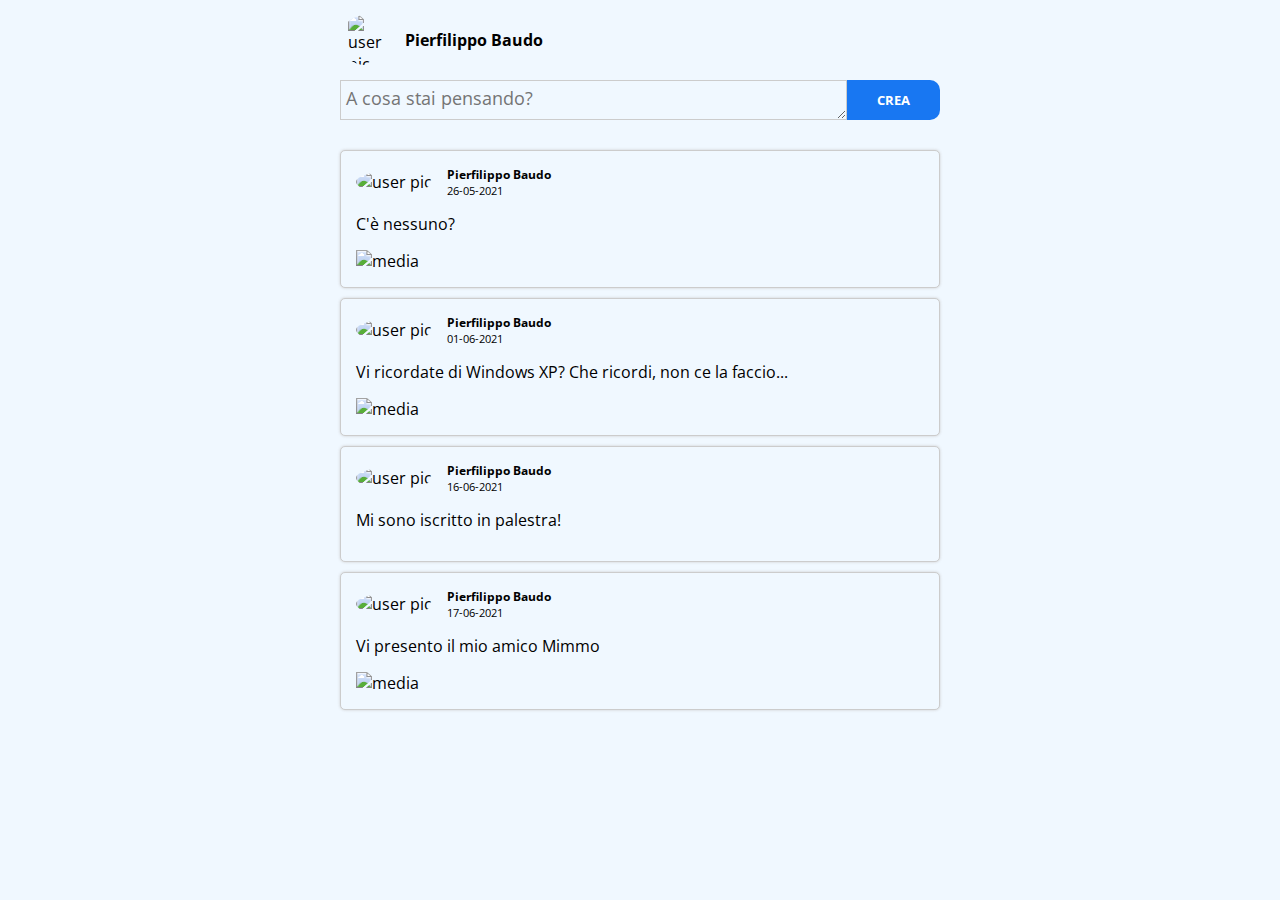
==== index.html @ 67662f17 "tasks in vue" ====
<!DOCTYPE html>
<html lang="en">
<head>
    <meta charset="UTF-8">
    <meta http-equiv="X-UA-Compatible" content="IE=edge">
    <meta name="viewport" content="width=device-width, initial-scale=1.0">
    <title>My Social Profile</title>

    <link rel="preconnect" href="https://fonts.googleapis.com">
    <link rel="preconnect" href="https://fonts.gstatic.com" crossorigin>
    <link href="https://fonts.googleapis.com/css2?family=Open+Sans:wght@400;700&display=swap" rel="stylesheet">

    <link rel="stylesheet" href="css/style.css">
</head>
<body>

    <div id="profile-page">

        <div class="user-details">
            <!-- <div class="user-pic"><img src="img/user-default.png" alt="user pic"></div>
            <div class="user-name">Pippo Baudo</div> -->
        </div>

        <div class="new-post">
            <textarea placeholder="A cosa stai pensando?"></textarea>
            <button class="send">CREA</button>
        </div>

        <div class="post-list">

            <!-- <div class="post">
                <div class="post-details">
                    <div class="user-pic">
                        <img src="img/user-default.png" alt="user pic">
                    </div>
                    <div class="details">
                        <div class="user-name">Pippo Baudo</div>
                        <div class="post-date">May 26</div>
                    </div>
                </div> 
                <div class="post-text">
                    Lorem ipsum!
                </div>

                <div class="post-media">
                    <img src="img/windows-xp.jpeg" alt="media" />
                </div>

            </div> -->

        </div>

    </div>
    <script src="./js/script.js"></script>
</body>
</html>
---- css/style.css ----
* {
    box-sizing: border-box;
    margin: 0;
    padding: 0;
    font-family: 'Open Sans', sans-serif;
    background-color: aliceblue;
}

#profile-page {
    width: 600px;
    margin: 0 auto;
}

.user-details {
    display: flex;
    align-items: center;
    margin: 15px 0;
}

.user-details .user-pic{
    width: 50px;
    height: 50px;
    overflow: hidden;
    border-radius: 50%;
    position: relative;
}

.user-details .user-pic img {
    height: 100%;
    position: absolute;
    top: 50%;
    left: 50%;
    transform: translate(-50%,-50%);
    
}

.user-details .user-name {
    margin-left: 15px;
    font-weight: bold;
}

.new-post {
    display: flex;
    margin-bottom: 30px;
   
}

.new-post textarea {
    flex-grow: 1;
    border: 1px #ccc solid;
    height: 40px;
    font-size: 18px;
    padding: 5px;
}

.new-post .send {
    padding: 0 30px;
    background: #1877F2;
    color: #fff;
    border: 0;
    font-weight: bold;
    border-top-right-radius: 10px;
    border-bottom-right-radius: 10px;

}


.post {
    margin-top:10px;
    border: 1px #ccc solid;
    border-radius: 5px;
    box-shadow: 0 0 3px #ccc;
    padding: 15px;
}

.post-media img {
    width: 100%;
}

.post-details {
    display: flex;
    align-items: center;
}

.details i{
    font-size:12px;
}

.post-details .user-pic img {
    width: 40px;
    border-radius: 50%;
}

.post-details .details {
    margin-left: 15px;
}

.post-details .details .user-name {
    font-weight: bold;
    font-size: 12px;
}

.post-details .details .post-date {
    font-size: 11px;
}

.post-text {
    margin: 15px 0;
}
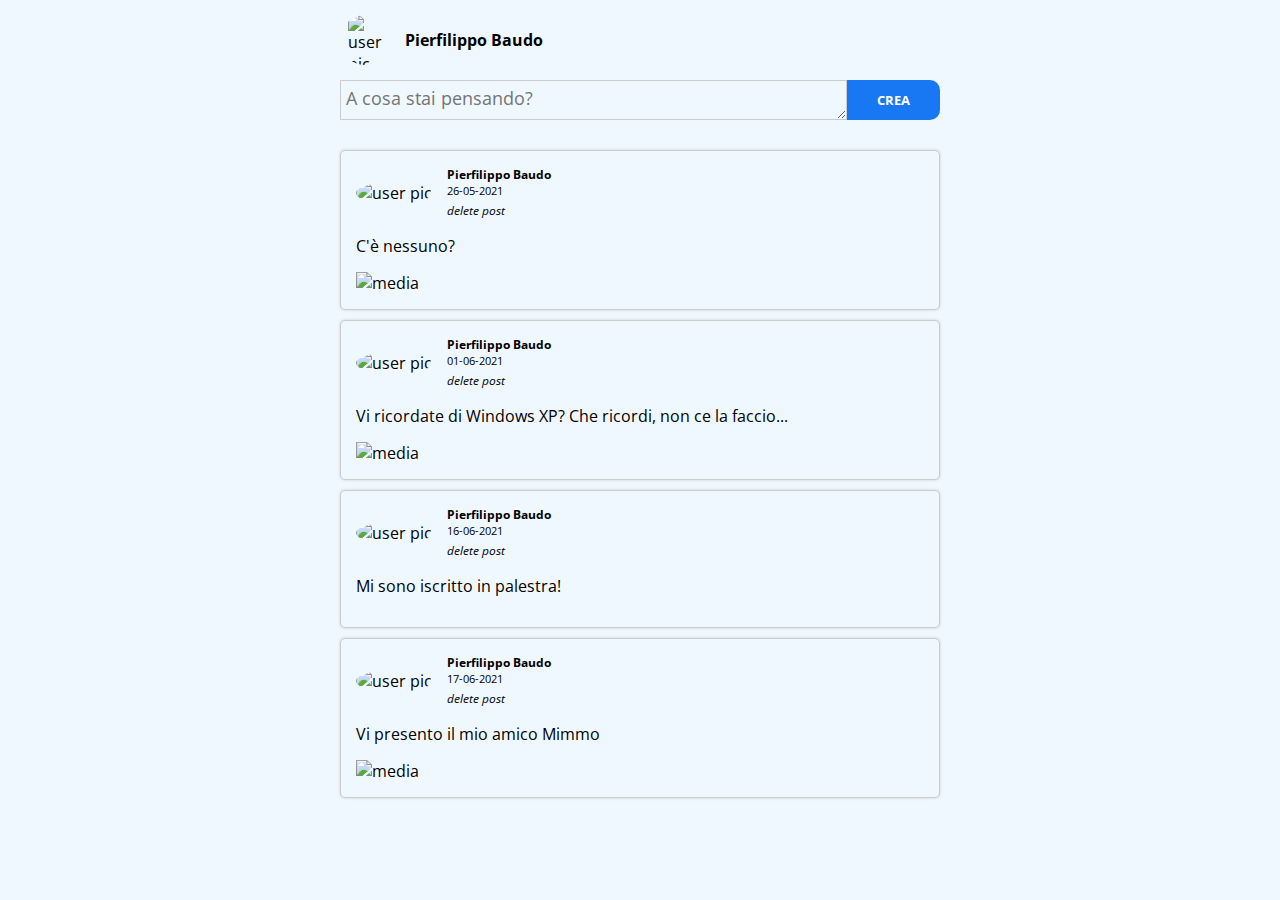
==== commit c223d600: "update js vanilla" ====
--- a/index.html
+++ b/index.html
@@ -9,7 +9,8 @@
     <link rel="preconnect" href="https://fonts.googleapis.com">
     <link rel="preconnect" href="https://fonts.gstatic.com" crossorigin>
     <link href="https://fonts.googleapis.com/css2?family=Open+Sans:wght@400;700&display=swap" rel="stylesheet">
-
+    <link rel="stylesheet" href="https://use.fontawesome.com/releases/v5.15.3/css/all.css" integrity="sha384-SZXxX4whJ79/gErwcOYf+zWLeJdY/qpuqC4cAa9rOGUstPomtqpuNWT9wdPEn2fk" crossorigin="anonymous">
+    
     <link rel="stylesheet" href="css/style.css">
 </head>
 <body>
